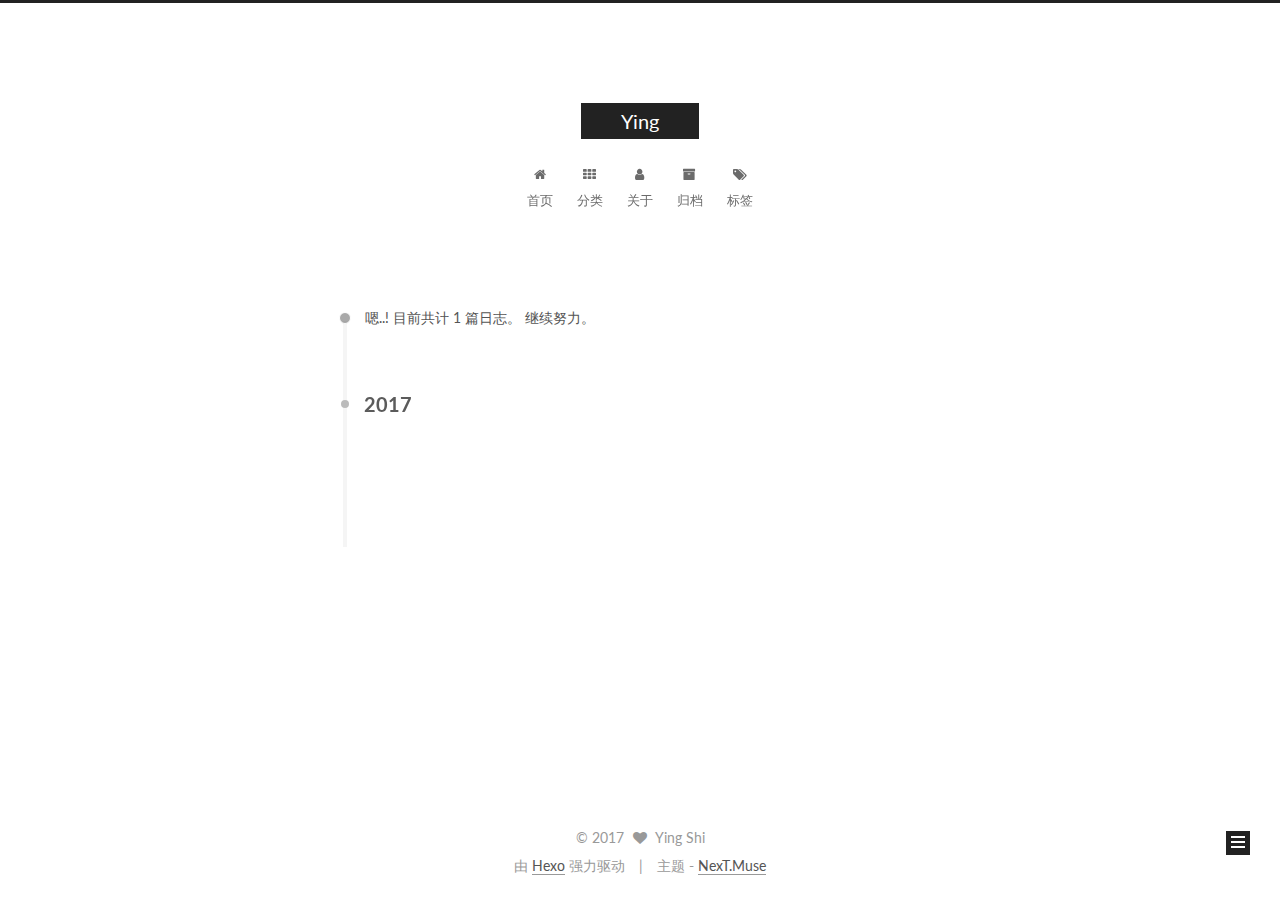
==== archives/index.html @ 036013ce "Site updated: 2017-05-13 16:00:03" ====
<!doctype html>



  


<html class="theme-next muse use-motion" lang="zh-Hans">
<head>
  <meta charset="UTF-8"/>
<meta http-equiv="X-UA-Compatible" content="IE=edge" />
<meta name="viewport" content="width=device-width, initial-scale=1, maximum-scale=1"/>






<meta http-equiv="Cache-Control" content="no-transform" />
<meta http-equiv="Cache-Control" content="no-siteapp" />















  
  
  <link href="/lib/fancybox/source/jquery.fancybox.css?v=2.1.5" rel="stylesheet" type="text/css" />




  
  
  
  

  
    
    
  

  

  

  

  

  
    
    
    <link href="//fonts.googleapis.com/css?family=Lato:300,300italic,400,400italic,700,700italic&subset=latin,latin-ext" rel="stylesheet" type="text/css">
  






<link href="/lib/font-awesome/css/font-awesome.min.css?v=4.6.2" rel="stylesheet" type="text/css" />

<link href="/css/main.css?v=5.1.1" rel="stylesheet" type="text/css" />


  <meta name="keywords" content="Hexo, NexT" />





  <link rel="alternate" href="/atom.xml" title="Ying" type="application/atom+xml" />




  <link rel="shortcut icon" type="image/x-icon" href="/favicon.ico?v=5.1.1" />






<meta property="og:type" content="website">
<meta property="og:title" content="Ying">
<meta property="og:url" content="http://yoursite.com/archives/index.html">
<meta property="og:site_name" content="Ying">
<meta name="twitter:card" content="summary">
<meta name="twitter:title" content="Ying">



<script type="text/javascript" id="hexo.configurations">
  var NexT = window.NexT || {};
  var CONFIG = {
    root: '/',
    scheme: 'Muse',
    sidebar: {"position":"left","display":"post","offset":12,"offset_float":0,"b2t":false,"scrollpercent":false},
    fancybox: true,
    motion: true,
    duoshuo: {
      userId: '0',
      author: '博主'
    },
    algolia: {
      applicationID: '',
      apiKey: '',
      indexName: '',
      hits: {"per_page":10},
      labels: {"input_placeholder":"Search for Posts","hits_empty":"We didn't find any results for the search: ${query}","hits_stats":"${hits} results found in ${time} ms"}
    }
  };
</script>



  <link rel="canonical" href="http://yoursite.com/archives/"/>





  <title>归档 | Ying</title>
</head>

<body itemscope itemtype="http://schema.org/WebPage" lang="zh-Hans">

  














  
  
    
  

  <div class="container sidebar-position-left  page-archive  ">
    <div class="headband"></div>

    <header id="header" class="header" itemscope itemtype="http://schema.org/WPHeader">
      <div class="header-inner"><div class="site-brand-wrapper">
  <div class="site-meta ">
    

    <div class="custom-logo-site-title">
      <a href="/"  class="brand" rel="start">
        <span class="logo-line-before"><i></i></span>
        <span class="site-title">Ying</span>
        <span class="logo-line-after"><i></i></span>
      </a>
    </div>
      
        <p class="site-subtitle"></p>
      
  </div>

  <div class="site-nav-toggle">
    <button>
      <span class="btn-bar"></span>
      <span class="btn-bar"></span>
      <span class="btn-bar"></span>
    </button>
  </div>
</div>

<nav class="site-nav">
  

  
    <ul id="menu" class="menu">
      
        
        <li class="menu-item menu-item-home">
          <a href="/" rel="section">
            
              <i class="menu-item-icon fa fa-fw fa-home"></i> <br />
            
            首页
          </a>
        </li>
      
        
        <li class="menu-item menu-item-categories">
          <a href="/categories" rel="section">
            
              <i class="menu-item-icon fa fa-fw fa-th"></i> <br />
            
            分类
          </a>
        </li>
      
        
        <li class="menu-item menu-item-about">
          <a href="/about" rel="section">
            
              <i class="menu-item-icon fa fa-fw fa-user"></i> <br />
            
            关于
          </a>
        </li>
      
        
        <li class="menu-item menu-item-archives">
          <a href="/archives" rel="section">
            
              <i class="menu-item-icon fa fa-fw fa-archive"></i> <br />
            
            归档
          </a>
        </li>
      
        
        <li class="menu-item menu-item-tags">
          <a href="/tags" rel="section">
            
              <i class="menu-item-icon fa fa-fw fa-tags"></i> <br />
            
            标签
          </a>
        </li>
      

      
    </ul>
  

  
</nav>



 </div>
    </header>

    <main id="main" class="main">
      <div class="main-inner">
        <div class="content-wrap">
          <div id="content" class="content">
            

  <section id="posts" class="posts-collapse">
    <span class="archive-move-on"></span>

    <span class="archive-page-counter">
      
      
      
        
      
      嗯..! 目前共计 1 篇日志。 继续努力。
    </span>

    

      
      
      

      
        
        <div class="collection-title">
          <h2 class="archive-year motion-element" id="archive-year-2017">2017</h2>
        </div>
      
      

      

  <article class="post post-type-normal" itemscope itemtype="http://schema.org/Article">
    <header class="post-header">

      <h2 class="post-title">
        
            <a class="post-title-link" href="/2017/05/13/hello-world/" itemprop="url">
              
                <span itemprop="name">Hello World</span>
              
            </a>
        
      </h2>

      <div class="post-meta">
        <time class="post-time" itemprop="dateCreated"
              datetime="2017-05-13T15:46:01+08:00"
              content="2017-05-13" >
          05-13
        </time>
      </div>

    </header>
  </article>



    

  </section>

  



          </div>
          


          

        </div>
        
          
  
  <div class="sidebar-toggle">
    <div class="sidebar-toggle-line-wrap">
      <span class="sidebar-toggle-line sidebar-toggle-line-first"></span>
      <span class="sidebar-toggle-line sidebar-toggle-line-middle"></span>
      <span class="sidebar-toggle-line sidebar-toggle-line-last"></span>
    </div>
  </div>

  <aside id="sidebar" class="sidebar">
    <div class="sidebar-inner">

      

      

      <section class="site-overview sidebar-panel sidebar-panel-active">
        <div class="site-author motion-element" itemprop="author" itemscope itemtype="http://schema.org/Person">
          <img class="site-author-image" itemprop="image"
               src="/images/avatar.gif"
               alt="Ying Shi" />
          <p class="site-author-name" itemprop="name">Ying Shi</p>
           
              <p class="site-description motion-element" itemprop="description"></p>
          
        </div>
        <nav class="site-state motion-element">

          
            <div class="site-state-item site-state-posts">
              <a href="/archives">
                <span class="site-state-item-count">1</span>
                <span class="site-state-item-name">日志</span>
              </a>
            </div>
          

          

          

        </nav>

        
          <div class="feed-link motion-element">
            <a href="/atom.xml" rel="alternate">
              <i class="fa fa-rss"></i>
              RSS
            </a>
          </div>
        

        <div class="links-of-author motion-element">
          
        </div>

        
        

        
        

        


      </section>

      

      

    </div>
  </aside>


        
      </div>
    </main>

    <footer id="footer" class="footer">
      <div class="footer-inner">
        <div class="copyright" >
  
  &copy; 
  <span itemprop="copyrightYear">2017</span>
  <span class="with-love">
    <i class="fa fa-heart"></i>
  </span>
  <span class="author" itemprop="copyrightHolder">Ying Shi</span>
</div>


<div class="powered-by">
  由 <a class="theme-link" href="https://hexo.io">Hexo</a> 强力驱动
</div>

<div class="theme-info">
  主题 -
  <a class="theme-link" href="https://github.com/iissnan/hexo-theme-next">
    NexT.Muse
  </a>
</div>


        

        
      </div>
    </footer>

    
      <div class="back-to-top">
        <i class="fa fa-arrow-up"></i>
        
      </div>
    

  </div>

  

<script type="text/javascript">
  if (Object.prototype.toString.call(window.Promise) !== '[object Function]') {
    window.Promise = null;
  }
</script>









  












  
  <script type="text/javascript" src="/lib/jquery/index.js?v=2.1.3"></script>

  
  <script type="text/javascript" src="/lib/fastclick/lib/fastclick.min.js?v=1.0.6"></script>

  
  <script type="text/javascript" src="/lib/jquery_lazyload/jquery.lazyload.js?v=1.9.7"></script>

  
  <script type="text/javascript" src="/lib/velocity/velocity.min.js?v=1.2.1"></script>

  
  <script type="text/javascript" src="/lib/velocity/velocity.ui.min.js?v=1.2.1"></script>

  
  <script type="text/javascript" src="/lib/fancybox/source/jquery.fancybox.pack.js?v=2.1.5"></script>


  


  <script type="text/javascript" src="/js/src/utils.js?v=5.1.1"></script>

  <script type="text/javascript" src="/js/src/motion.js?v=5.1.1"></script>



  
  

  
  
    <script type="text/javascript" id="motion.page.archive">
      $('.archive-year').velocity('transition.slideLeftIn');
    </script>
  


  


  <script type="text/javascript" src="/js/src/bootstrap.js?v=5.1.1"></script>



  


  




	





  





  





  






  





  

  

  

  

  

</body>
</html>
---- css/main.css ----
/* normalize.css v3.0.2 | MIT License | git.io/normalize */
html {
  font-family: sans-serif; /* 1 */
  -ms-text-size-adjust: 100%; /* 2 */
  -webkit-text-size-adjust: 100%; /* 2 */
}
body {
  margin: 0;
}
article,
aside,
details,
figcaption,
figure,
footer,
header,
hgroup,
main,
menu,
nav,
section,
summary {
  display: block;
}
audio,
canvas,
progress,
video {
  display: inline-block; /* 1 */
  vertical-align: baseline; /* 2 */
}
audio:not([controls]) {
  display: none;
  height: 0;
}
[hidden],
template {
  display: none;
}
a {
  background-color: transparent;
}
a:active,
a:hover {
  outline: 0;
}
abbr[title] {
  border-bottom: 1px dotted;
}
b,
strong {
  font-weight: bold;
}
dfn {
  font-style: italic;
}
h1 {
  font-size: 2em;
  margin: 0.67em 0;
}
mark {
  background: #ff0;
  color: #000;
}
small {
  font-size: 80%;
}
sub,
sup {
  font-size: 75%;
  line-height: 0;
  position: relative;
  vertical-align: baseline;
}
sup {
  top: -0.5em;
}
sub {
  bottom: -0.25em;
}
img {
  border: 0;
}
svg:not(:root) {
  overflow: hidden;
}
figure {
  margin: 1em 40px;
}
hr {
  -moz-box-sizing: content-box;
  box-sizing: content-box;
  height: 0;
}
pre {
  overflow: auto;
}
code,
kbd,
pre,
samp {
  font-family: monospace, monospace;
  font-size: 1em;
}
button,
input,
optgroup,
select,
textarea {
  color: inherit; /* 1 */
  font: inherit; /* 2 */
  margin: 0; /* 3 */
}
button {
  overflow: visible;
}
button,
select {
  text-transform: none;
}
button,
html input[type="button"],
input[type="reset"],
input[type="submit"] {
  -webkit-appearance: button; /* 2 */
  cursor: pointer; /* 3 */
}
button[disabled],
html input[disabled] {
  cursor: default;
}
button::-moz-focus-inner,
input::-moz-focus-inner {
  border: 0;
  padding: 0;
}
input {
  line-height: normal;
}
input[type="checkbox"],
input[type="radio"] {
  box-sizing: border-box; /* 1 */
  padding: 0; /* 2 */
}
input[type="number"]::-webkit-inner-spin-button,
input[type="number"]::-webkit-outer-spin-button {
  height: auto;
}
input[type="search"] {
  -webkit-appearance: textfield; /* 1 */
  -moz-box-sizing: content-box;
  -webkit-box-sizing: content-box; /* 2 */
  box-sizing: content-box;
}
input[type="search"]::-webkit-search-cancel-button,
input[type="search"]::-webkit-search-decoration {
  -webkit-appearance: none;
}
fieldset {
  border: 1px solid #c0c0c0;
  margin: 0 2px;
  padding: 0.35em 0.625em 0.75em;
}
legend {
  border: 0; /* 1 */
  padding: 0; /* 2 */
}
textarea {
  overflow: auto;
}
optgroup {
  font-weight: bold;
}
table {
  border-collapse: collapse;
  border-spacing: 0;
}
td,
th {
  padding: 0;
}
::selection {
  background: #262a30;
  color: #fff;
}
body {
  position: relative;
  font-family: 'Lato', "PingFang SC", "Microsoft YaHei", sans-serif;
  font-size: 14px;
  line-height: 2;
  color: #555;
  background: #fff;
}
@media (max-width: 767px) {
  body {
    padding-right: 0 !important;
  }
}
@media (min-width: 768px) and (max-width: 991px) {
  body {
    padding-right: 0 !important;
  }
}
@media (min-width: 1600px) {
  body {
    font-size: 16px;
  }
}
h1,
h2,
h3,
h4,
h5,
h6 {
  margin: 0;
  padding: 0;
  font-weight: bold;
  line-height: 1.5;
  font-family: 'Lato', "PingFang SC", "Microsoft YaHei", sans-serif;
}
h2,
h3,
h4,
h5,
h6 {
  margin: 20px 0 15px;
}
h1 {
  font-size: 22px;
}
@media (max-width: 767px) {
  h1 {
    font-size: 18px;
  }
}
h2 {
  font-size: 20px;
}
@media (max-width: 767px) {
  h2 {
    font-size: 16px;
  }
}
h3 {
  font-size: 18px;
}
@media (max-width: 767px) {
  h3 {
    font-size: 14px;
  }
}
h4 {
  font-size: 16px;
}
@media (max-width: 767px) {
  h4 {
    font-size: 12px;
  }
}
h5 {
  font-size: 14px;
}
@media (max-width: 767px) {
  h5 {
    font-size: 10px;
  }
}
h6 {
  font-size: 12px;
}
@media (max-width: 767px) {
  h6 {
    font-size: 8px;
  }
}
p {
  margin: 0 0 25px 0;
}
a {
  color: #555;
  text-decoration: none;
  border-bottom: 1px solid #999;
  word-wrap: break-word;
}
a:hover {
  color: #222;
  border-bottom-color: #222;
}
blockquote {
  margin: 0;
  padding: 0;
}
img {
  display: block;
  margin: auto;
  max-width: 100%;
  height: auto;
}
hr {
  margin: 40px 0;
  height: 3px;
  border: none;
  background-color: #ddd;
  background-image: repeating-linear-gradient(-45deg, #fff, #fff 4px, transparent 4px, transparent 8px);
}
blockquote {
  padding: 0 15px;
  color: #666;
  border-left: 4px solid #ddd;
}
blockquote cite::before {
  content: "-";
  padding: 0 5px;
}
dt {
  font-weight: 700;
}
dd {
  margin: 0;
  padding: 0;
}
.text-left {
  text-align: left;
}
.text-center {
  text-align: center;
}
.text-right {
  text-align: right;
}
.text-justify {
  text-align: justify;
}
.text-nowrap {
  white-space: nowrap;
}
.text-lowercase {
  text-transform: lowercase;
}
.text-uppercase {
  text-transform: uppercase;
}
.text-capitalize {
  text-transform: capitalize;
}
.center-block {
  display: block;
  margin-left: auto;
  margin-right: auto;
}
.clearfix:before,
.clearfix:after {
  content: " ";
  display: table;
}
.clearfix:after {
  clear: both;
}
.pullquote {
  width: 45%;
}
.pullquote.left {
  float: left;
  margin-left: 5px;
  margin-right: 10px;
}
.pullquote.right {
  float: right;
  margin-left: 10px;
  margin-right: 5px;
}
.affix.affix.affix {
  position: fixed;
}
.translation {
  margin-top: -20px;
  font-size: 14px;
  color: #999;
}
.scrollbar-measure {
  width: 100px;
  height: 100px;
  overflow: scroll;
  position: absolute;
  top: -9999px;
}
.use-motion .motion-element {
  opacity: 0;
}
table {
  margin: 20px 0;
  width: 100%;
  border-collapse: collapse;
  border-spacing: 0;
  border: 1px solid #ddd;
  font-size: 14px;
  table-layout: fixed;
  word-wrap: break-all;
}
table>tbody>tr:nth-of-type(odd) {
  background-color: #f9f9f9;
}
table>tbody>tr:hover {
  background-color: #f5f5f5;
}
caption,
th,
td {
  padding: 8px;
  text-align: left;
  vertical-align: middle;
  font-weight: normal;
}
th,
td {
  border-bottom: 3px solid #ddd;
  border-right: 1px solid #eee;
}
th {
  padding-bottom: 10px;
  font-weight: 700;
}
td {
  border-bottom-width: 1px;
}
html,
body {
  height: 100%;
}
.container {
  position: relative;
  min-height: 100%;
}
.header-inner {
  margin: 0 auto;
  padding: 100px 0 70px;
  width: 700px;
}
@media (min-width: 1600px) {
  .container .header-inner {
    width: 900px;
  }
}
.main {
  padding-bottom: 150px;
}
.main-inner {
  margin: 0 auto;
  width: 700px;
}
@media (min-width: 1600px) {
  .container .main-inner {
    width: 900px;
  }
}
.footer {
  position: absolute;
  left: 0;
  bottom: 0;
  width: 100%;
  min-height: 50px;
}
.footer-inner {
  box-sizing: border-box;
  margin: 20px auto;
  width: 700px;
}
@media (min-width: 1600px) {
  .container .footer-inner {
    width: 900px;
  }
}
pre,
.highlight {
  overflow: auto;
  margin: 20px 0;
  padding: 0;
  font-size: 13px;
  color: #4d4d4c;
  background: #f7f7f7;
  line-height: 1.6;
}
pre,
code {
  font-family: consolas, Menlo, "PingFang SC", "Microsoft YaHei", monospace;
}
code {
  padding: 2px 4px;
  word-wrap: break-word;
  color: #555;
  background: #eee;
  border-radius: 3px;
  font-size: 13px;
}
pre code {
  padding: 0;
  color: #4d4d4c;
  background: none;
  text-shadow: none;
}
.highlight {
  border-radius: 1px;
}
.highlight pre {
  border: none;
  margin: 0;
  padding: 10px 0;
}
.highlight table {
  margin: 0;
  width: auto;
  border: none;
}
.highlight td {
  border: none;
  padding: 0;
}
.highlight figcaption {
  font-size: 1em;
  color: #4d4d4c;
  line-height: 1em;
  margin-bottom: 1em;
}
.highlight figcaption:before,
.highlight figcaption:after {
  content: " ";
  display: table;
}
.highlight figcaption:after {
  clear: both;
}
.highlight figcaption a {
  float: right;
  color: #4d4d4c;
}
.highlight figcaption a:hover {
  border-bottom-color: #4d4d4c;
}
.highlight .gutter pre {
  padding-left: 10px;
  padding-right: 10px;
  color: #869194;
  text-align: right;
  background-color: #eff2f3;
}
.highlight .code pre {
  width: 100%;
  padding-left: 10px;
  padding-right: 10px;
  background-color: #f7f7f7;
}
.highlight .line {
  height: 20px;
}
.gutter {
  -webkit-user-select: none;
  -moz-user-select: none;
  -ms-user-select: none;
  user-select: none;
}
.gist table {
  width: auto;
}
.gist table td {
  border: none;
}
pre .deletion {
  background: #fdd;
}
pre .addition {
  background: #dfd;
}
pre .meta {
  color: #8959a8;
}
pre .comment {
  color: #8e908c;
}
pre .variable,
pre .attribute,
pre .tag,
pre .regexp,
pre .ruby .constant,
pre .xml .tag .title,
pre .xml .pi,
pre .xml .doctype,
pre .html .doctype,
pre .css .id,
pre .css .class,
pre .css .pseudo {
  color: #c82829;
}
pre .number,
pre .preprocessor,
pre .built_in,
pre .literal,
pre .params,
pre .constant,
pre .command {
  color: #f5871f;
}
pre .ruby .class .title,
pre .css .rules .attribute,
pre .string,
pre .value,
pre .inheritance,
pre .header,
pre .ruby .symbol,
pre .xml .cdata,
pre .special,
pre .number,
pre .formula {
  color: #718c00;
}
pre .title,
pre .css .hexcolor {
  color: #3e999f;
}
pre .function,
pre .python .decorator,
pre .python .title,
pre .ruby .function .title,
pre .ruby .title .keyword,
pre .perl .sub,
pre .javascript .title,
pre .coffeescript .title {
  color: #4271ae;
}
pre .keyword,
pre .javascript .function {
  color: #8959a8;
}
.full-image.full-image.full-image {
  border: none;
  max-width: 100%;
  width: auto;
  margin: 20px auto;
}
@media (min-width: 992px) {
  .full-image.full-image.full-image {
    max-width: none;
    width: 110%;
    margin: 25px -5%;
  }
}
.blockquote-center,
.page-home .post-type-quote blockquote,
.page-post-detail .post-type-quote blockquote {
  position: relative;
  margin: 40px 0;
  padding: 0;
  border-left: none;
  text-align: center;
}
.blockquote-center::before,
.page-home .post-type-quote blockquote::before,
.page-post-detail .post-type-quote blockquote::before,
.blockquote-center::after,
.page-home .post-type-quote blockquote::after,
.page-post-detail .post-type-quote blockquote::after {
  position: absolute;
  content: ' ';
  display: block;
  width: 100%;
  height: 24px;
  opacity: 0.2;
  background-repeat: no-repeat;
  background-position: 0 -6px;
  background-size: 22px 22px;
}
.blockquote-center::before,
.page-home .post-type-quote blockquote::before,
.page-post-detail .post-type-quote blockquote::before {
  top: -20px;
  background-image: url("../images/quote-l.svg");
  border-top: 1px solid #ccc;
}
.blockquote-center::after,
.page-home .post-type-quote blockquote::after,
.page-post-detail .post-type-quote blockquote::after {
  bottom: -20px;
  background-image: url("../images/quote-r.svg");
  border-bottom: 1px solid #ccc;
  background-position: 100% 8px;
}
.blockquote-center p,
.page-home .post-type-quote blockquote p,
.page-post-detail .post-type-quote blockquote p,
.blockquote-center div,
.page-home .post-type-quote blockquote div,
.page-post-detail .post-type-quote blockquote div {
  text-align: center;
}
.post .post-body .group-picture img {
  box-sizing: border-box;
  padding: 0 3px;
  border: none;
}
.post .group-picture-row {
  overflow: hidden;
  margin-top: 6px;
}
.post .group-picture-row:first-child {
  margin-top: 0;
}
.post .group-picture-column {
  float: left;
}
.page-post-detail .post-body .group-picture-column {
  float: none;
  margin-top: 10px;
  width: auto !important;
}
.page-post-detail .post-body .group-picture-column img {
  margin: 0 auto;
}
.page-archive .group-picture-container {
  overflow: hidden;
}
.page-archive .group-picture-row {
  float: left;
}
.page-archive .group-picture-row:first-child {
  margin-top: 6px;
}
.page-archive .group-picture-column {
  max-width: 150px;
  max-height: 150px;
}
.note {
  padding: 20px;
  margin: 20px 0;
  border: 1px solid #eee;
  border-left-width: 5px;
  border-radius: 3px;
}
.note h2,
.note h3,
.note h4,
.note h5,
.note h6 {
  margin-top: 0;
  margin-bottom: 5px;
}
.note p:last-child {
  margin-bottom: 0;
}
.note code {
  border-radius: 3px;
}
.note+.note {
  margin-top: -5px;
}
.default {
  border-left-color: #777;
}
.default h2,
.default h3,
.default h4,
.default h5,
.default h6 {
  color: #777;
}
.primary {
  border-left-color: #428bca;
}
.primary h2,
.primary h3,
.primary h4,
.primary h5,
.primary h6 {
  color: #428bca;
}
.success {
  border-left-color: #5cb85c;
}
.success h2,
.success h3,
.success h4,
.success h5,
.success h6 {
  color: #5cb85c;
}
.danger {
  border-left-color: #d9534f;
}
.danger h2,
.danger h3,
.danger h4,
.danger h5,
.danger h6 {
  color: #d9534f;
}
.warning {
  border-left-color: #f0ad4e;
}
.warning h2,
.warning h3,
.warning h4,
.warning h5,
.warning h6 {
  color: #f0ad4e;
}
.info {
  border-left-color: #5bc0de;
}
.info h2,
.info h3,
.info h4,
.info h5,
.info h6 {
  color: #5bc0de;
}
.btn {
  display: inline-block;
  padding: 0 20px;
  font-size: 14px;
  color: #fff;
  background: #222;
  border: 2px solid #222;
  text-decoration: none;
  border-radius: 0;
  transition-property: background-color;
  transition-duration: 0.2s;
  transition-timing-function: ease-in-out;
  transition-delay: 0s;
}
.btn:hover,
.post-button .btn:hover {
  border-color: #222;
  color: #222;
  background: #fff;
}
.btn-bar {
  display: block;
  width: 22px;
  height: 2px;
  background: #555;
  border-radius: 1px;
}
.btn-bar+.btn-bar {
  margin-top: 4px;
}
.pagination {
  margin: 120px 0 40px;
  text-align: center;
  border-top: 1px solid #eee;
}
.page-number-basic,
.pagination .prev,
.pagination .next,
.pagination .page-number,
.pagination .space {
  display: inline-block;
  position: relative;
  top: -1px;
  margin: 0 10px;
  padding: 0 10px;
  line-height: 30px;
}
@media (max-width: 767px) {
  .page-number-basic,
  .pagination .prev,
  .pagination .next,
  .pagination .page-number,
  .pagination .space {
    margin: 0 5px;
  }
}
.pagination .prev,
.pagination .next,
.pagination .page-number {
  border-bottom: 0;
  border-top: 1px solid #eee;
  transition-property: border-color;
  transition-duration: 0.2s;
  transition-timing-function: ease-in-out;
  transition-delay: 0s;
}
.pagination .prev:hover,
.pagination .next:hover,
.pagination .page-number:hover {
  border-top-color: #222;
}
.pagination .space {
  padding: 0;
  margin: 0;
}
.pagination .prev {
  margin-left: 0;
}
.pagination .next {
  margin-right: 0;
}
.pagination .page-number.current {
  color: #fff;
  background: #ccc;
  border-top-color: #ccc;
}
@media (max-width: 767px) {
  .pagination {
    border-top: none;
  }
  .pagination .prev,
  .pagination .next,
  .pagination .page-number {
    margin-bottom: 10px;
    border-top: 0;
    border-bottom: 1px solid #eee;
  }
  .pagination .prev:hover,
  .pagination .next:hover,
  .pagination .page-number:hover {
    border-bottom-color: #222;
  }
}
.comments {
  margin: 60px 20px 0;
}
.tag-cloud {
  text-align: center;
}
.tag-cloud a {
  display: inline-block;
  margin: 10px;
}
.back-to-top {
  box-sizing: border-box;
  position: fixed;
  bottom: -100px;
  right: 30px;
  z-index: 1050;
  padding: 0 6px;
  width: 24px;
  background: #222;
  font-size: 12px;
  opacity: 1;
  color: #fff;
  cursor: pointer;
  text-align: center;
  -webkit-transform: translateZ(0);
  transition-property: bottom;
  transition-duration: 0.2s;
  transition-timing-function: ease-in-out;
  transition-delay: 0s;
}
@media (max-width: 767px) {
  .back-to-top {
    display: none;
  }
}
@media (min-width: 768px) and (max-width: 991px) {
  .back-to-top {
    display: none;
  }
}
.back-to-top.back-to-top-on {
  bottom: 19px;
}
.header {
  background: transparent;
}
.header-inner {
  position: relative;
}
.headband {
  height: 3px;
  background: #222;
}
.site-meta {
  margin: 0;
  text-align: center;
}
@media (max-width: 767px) {
  .site-meta {
    text-align: center;
  }
}
.brand {
  position: relative;
  display: inline-block;
  padding: 0 40px;
  color: #fff;
  background: #222;
  border-bottom: none;
}
.brand:hover {
  color: #fff;
}
.logo {
  display: inline-block;
  margin-right: 5px;
  line-height: 36px;
  vertical-align: top;
}
.site-title {
  display: inline-block;
  vertical-align: top;
  line-height: 36px;
  font-size: 20px;
  font-weight: normal;
  font-family: 'Lato', "PingFang SC", "Microsoft YaHei", sans-serif;
}
.site-subtitle {
  margin-top: 10px;
  font-size: 13px;
  color: #999;
}
.use-motion .brand {
  opacity: 0;
}
.use-motion .logo,
.use-motion .site-title,
.use-motion .site-subtitle {
  opacity: 0;
  position: relative;
  top: -10px;
}
.site-nav-toggle {
  display: none;
  position: absolute;
  top: 10px;
  left: 10px;
}
@media (max-width: 767px) {
  .site-nav-toggle {
    display: block;
  }
}
.site-nav-toggle button {
  margin-top: 2px;
  padding: 9px 10px;
  background: transparent;
  border: none;
}
@media (max-width: 767px) {
  .site-nav {
    display: none;
    margin: 0 -10px;
    padding: 0 10px;
    clear: both;
    border-top: 1px solid #ddd;
  }
}
@media (min-width: 768px) and (max-width: 991px) {
  .site-nav {
    display: block !important;
  }
}
@media (min-width: 992px) {
  .site-nav {
    display: block !important;
  }
}
.menu {
  margin-top: 20px;
  padding-left: 0;
  text-align: center;
}
.menu .menu-item {
  display: inline-block;
  margin: 0 10px;
  list-style: none;
}
@media screen and (max-width: 767px) {
  .menu .menu-item {
    margin-top: 10px;
  }
}
.menu .menu-item a {
  display: block;
  font-size: 13px;
  line-height: inherit;
  border-bottom: 1px solid transparent;
  transition-property: border-color;
  transition-duration: 0.2s;
  transition-timing-function: ease-in-out;
  transition-delay: 0s;
}
.menu .menu-item a:hover {
  border-bottom-color: #222;
}
.menu .menu-item .fa {
  margin-right: 5px;
}
.use-motion .menu-item {
  opacity: 0;
}
.post-body {
  font-family: 'Lato', "PingFang SC", "Microsoft YaHei", sans-serif;
}
@media (max-width: 767px) {
  .post-body {
    word-break: break-word;
  }
}
.post-body .fancybox img {
  display: block !important;
  margin: 0 auto;
  cursor: pointer;
  cursor: zoom-in;
  cursor: -webkit-zoom-in;
}
.post-body .image-caption,
.post-body .figure .caption {
  margin: 10px auto 15px;
  text-align: center;
  font-size: 14px;
  color: #999;
  font-weight: bold;
  line-height: 1;
}
.post-sticky-flag {
  display: inline-block;
  font-size: 16px;
  -ms-transform: rotate(30deg);
  -webkit-transform: rotate(30deg);
  -moz-transform: rotate(30deg);
  -ms-transform: rotate(30deg);
  -o-transform: rotate(30deg);
  transform: rotate(30deg);
}
.posts-expand {
  padding-top: 40px;
}
@media (max-width: 767px) {
  .posts-expand {
    margin: 0 20px;
  }
  .post-body pre {
    padding: 10px;
  }
  .post-body pre .gutter pre {
    padding-right: 10px;
  }
  .post-body .highlight {
    margin-left: 0px;
    margin-right: 0px;
    padding: 0;
  }
  .post-body .highlight .gutter pre {
    padding-right: 10px;
  }
}
@media (min-width: 992px) {
  .posts-expand .post-body {
    text-align: justify;
  }
}
.posts-expand .post-body h2,
.posts-expand .post-body h3,
.posts-expand .post-body h4,
.posts-expand .post-body h5,
.posts-expand .post-body h6 {
  padding-top: 10px;
}
.posts-expand .post-body h2 .header-anchor,
.posts-expand .post-body h3 .header-anchor,
.posts-expand .post-body h4 .header-anchor,
.posts-expand .post-body h5 .header-anchor,
.posts-expand .post-body h6 .header-anchor {
  float: right;
  margin-left: 10px;
  color: #ccc;
  border-bottom-style: none;
  visibility: hidden;
}
.posts-expand .post-body h2 .header-anchor:hover,
.posts-expand .post-body h3 .header-anchor:hover,
.posts-expand .post-body h4 .header-anchor:hover,
.posts-expand .post-body h5 .header-anchor:hover,
.posts-expand .post-body h6 .header-anchor:hover {
  color: inherit;
}
.posts-expand .post-body h2:hover .header-anchor,
.posts-expand .post-body h3:hover .header-anchor,
.posts-expand .post-body h4:hover .header-anchor,
.posts-expand .post-body h5:hover .header-anchor,
.posts-expand .post-body h6:hover .header-anchor {
  visibility: visible;
}
.posts-expand .post-body ul li {
  list-style: circle;
}
.posts-expand .post-body img {
  box-sizing: border-box;
  margin: auto;
  padding: 3px;
  border: 1px solid #ddd;
}
.posts-expand .fancybox img {
  margin: 0 auto;
}
@media (max-width: 767px) {
  .posts-collapse {
    margin: 0 20px;
  }
  .posts-collapse .post-title,
  .posts-collapse .post-meta {
    display: block;
    width: auto;
    text-align: left;
  }
}
.posts-collapse {
  position: relative;
  z-index: 1010;
  margin-left: 55px;
}
.posts-collapse::after {
  content: " ";
  position: absolute;
  top: 20px;
  left: 0;
  margin-left: -2px;
  width: 4px;
  height: 100%;
  background: #f5f5f5;
  z-index: -1;
}
@media (max-width: 767px) {
  .posts-collapse {
    margin: 0 20px;
  }
}
.posts-collapse .collection-title {
  position: relative;
  margin: 60px 0;
}
.posts-collapse .collection-title h2 {
  margin-left: 20px;
}
.posts-collapse .collection-title small {
  color: #bbb;
  margin-left: 5px;
}
.posts-collapse .collection-title::before {
  content: " ";
  position: absolute;
  left: 0;
  top: 50%;
  margin-left: -4px;
  margin-top: -4px;
  width: 8px;
  height: 8px;
  background: #bbb;
  border-radius: 50%;
}
.posts-collapse .post {
  margin: 30px 0;
}
.posts-collapse .post-header {
  position: relative;
  transition-duration: 0.2s;
  transition-timing-function: ease-in-out;
  transition-delay: 0s;
  transition-property: border;
  border-bottom: 1px dashed #ccc;
}
.posts-collapse .post-header::before {
  content: " ";
  position: absolute;
  left: 0;
  top: 12px;
  width: 6px;
  height: 6px;
  margin-left: -4px;
  background: #bbb;
  border-radius: 50%;
  border: 1px solid #fff;
  transition-duration: 0.2s;
  transition-timing-function: ease-in-out;
  transition-delay: 0s;
  transition-property: background;
}
.posts-collapse .post-header:hover {
  border-bottom-color: #666;
}
.posts-collapse .post-header:hover::before {
  background: #222;
}
.posts-collapse .post-meta {
  position: absolute;
  font-size: 12px;
  left: 20px;
  top: 5px;
}
.posts-collapse .post-comments-count {
  display: none;
}
.posts-collapse .post-title {
  margin-left: 60px;
  font-size: 16px;
  font-weight: normal;
  line-height: inherit;
}
.posts-collapse .post-title::after {
  margin-left: 3px;
  opacity: 0.6;
}
.posts-collapse .post-title a {
  color: #666;
  border-bottom: none;
}
.page-home .post-type-quote .post-header,
.page-post-detail .post-type-quote .post-header,
.page-home .post-type-quote .post-tags,
.page-post-detail .post-type-quote .post-tags {
  display: none;
}
.posts-expand .post-title {
  font-size: 26px;
  text-align: center;
  word-break: break-word;
  font-weight: 400;
}
@media (max-width: 767px) {
  .posts-expand .post-title {
    font-size: 22px;
  }
}
.posts-expand .post-title-link {
  display: inline-block;
  position: relative;
  color: #555;
  border-bottom: none;
  line-height: 1.2;
  vertical-align: top;
}
.posts-expand .post-title-link::before {
  content: "";
  position: absolute;
  width: 100%;
  height: 2px;
  bottom: 0;
  left: 0;
  background-color: #000;
  visibility: hidden;
  -webkit-transform: scaleX(0);
  -moz-transform: scaleX(0);
  -ms-transform: scaleX(0);
  -o-transform: scaleX(0);
  transform: scaleX(0);
  transition-duration: 0.2s;
  transition-timing-function: ease-in-out;
  transition-delay: 0s;
}
.posts-expand .post-title-link:hover::before {
  visibility: visible;
  -webkit-transform: scaleX(1);
  -moz-transform: scaleX(1);
  -ms-transform: scaleX(1);
  -o-transform: scaleX(1);
  transform: scaleX(1);
}
.posts-expand .post-title-link .fa {
  font-size: 16px;
}
.posts-expand .post-meta {
  margin: 3px 0 60px 0;
  color: #999;
  font-family: 'Lato', "PingFang SC", "Microsoft YaHei", sans-serif;
  font-size: 12px;
  text-align: center;
}
.posts-expand .post-meta .post-category-list {
  display: inline-block;
  margin: 0;
  padding: 3px;
}
.posts-expand .post-meta .post-category-list-link {
  color: #999;
}
.posts-expand .post-meta .post-description {
  font-size: 14px;
  margin-top: 2px;
}
.post-wordcount {
  display: inline-block;
}
.post-meta-divider {
  margin: 0 0.5em;
}
.post-meta-item-icon {
  margin-right: 3px;
}
@media (min-width: 768px) and (max-width: 991px) {
  .post-meta-item-icon {
    display: inline-block;
  }
}
@media (max-width: 767px) {
  .post-meta-item-icon {
    display: inline-block;
  }
}
@media (min-width: 768px) and (max-width: 991px) {
  .post-meta-item-text {
    display: none;
  }
}
@media (max-width: 767px) {
  .post-meta-item-text {
    display: none;
  }
}
@media (max-width: 767px) {
  .posts-expand .post-comments-count {
    display: none;
  }
}
.social-like {
  font-size: 14px;
  height: 20px;
  text-align: center;
  border-top: 1px solid #eee;
  padding-top: 9px;
  margin-top: 45px;
  display: flex;
  justify-content: center;
}
.vk_like {
  width: 85px;
  height: 21px;
  padding-top: 7px;
  align-self: center;
}
.fb_like {
  height: 30px;
  align-self: center;
}
.post-button {
  margin-top: 50px;
}
.post-button .btn {
  color: #fff;
  font-size: 14px;
  background: #222;
  border-radius: 0;
  line-height: 2;
  margin: 0 4px 8px 4px;
}
.post-button .fa-fw {
  width: 1.285714285714286em;
  text-align: left;
}
.posts-expand .post-tags {
  margin-top: 40px;
  text-align: center;
}
.posts-expand .post-tags a {
  display: inline-block;
  margin-right: 10px;
  font-size: 13px;
}
.post-nav {
  display: table;
  margin-top: 15px;
  width: 100%;
  border-top: 1px solid #eee;
}
.post-nav-divider {
  display: table-cell;
  width: 10%;
}
.post-nav-item {
  display: table-cell;
  padding: 10px 0 0 0;
  width: 45%;
  vertical-align: top;
}
.post-nav-item a {
  position: relative;
  display: block;
  line-height: 25px;
  font-size: 14px;
  color: #555;
  border-bottom: none;
}
.post-nav-item a:hover {
  color: #222;
  border-bottom: none;
}
.post-nav-item a:active {
  top: 2px;
}
.post-nav-item .fa {
  position: absolute;
  top: 8px;
  left: 0;
  font-size: 12px;
}
.post-nav-next a {
  padding-left: 15px;
}
.post-nav-prev {
  text-align: right;
}
.post-nav-prev a {
  padding-right: 15px;
}
.post-nav-prev .fa {
  right: 0;
  left: auto;
}
.posts-expand .post-eof {
  display: block;
  margin: 80px auto 60px;
  width: 8%;
  height: 1px;
  background: #ccc;
  text-align: center;
}
.post:last-child .post-eof.post-eof.post-eof {
  display: none;
}
.post-gallery {
  display: table;
  table-layout: fixed;
  width: 100%;
  border-collapse: separate;
}
.post-gallery-row {
  display: table-row;
}
.post-gallery .post-gallery-img {
  display: table-cell;
  text-align: center;
  vertical-align: middle;
  border: none;
}
.post-gallery .post-gallery-img img {
  max-width: 100%;
  max-height: 100%;
  border: none;
}
.fancybox-close,
.fancybox-close:hover {
  border: none;
}
.sidebar {
  position: fixed;
  right: 0;
  top: 0;
  bottom: 0;
  width: 0;
  z-index: 1040;
  box-shadow: inset 0 2px 6px #000;
  background: #222;
  -webkit-transform: translateZ(0);
}
.sidebar a {
  color: #999;
  border-bottom-color: #555;
}
.sidebar a:hover {
  color: #eee;
}
@media (min-width: 768px) and (max-width: 991px) {
  .sidebar {
    display: none !important;
  }
}
@media (max-width: 767px) {
  .sidebar {
    display: none !important;
  }
}
.sidebar-inner {
  position: relative;
  padding: 20px 10px;
  color: #999;
  text-align: center;
}
.sidebar-toggle {
  position: fixed;
  right: 30px;
  bottom: 45px;
  width: 14px;
  height: 14px;
  padding: 5px;
  background: #222;
  line-height: 0;
  z-index: 1050;
  cursor: pointer;
  -webkit-transform: translateZ(0);
}
@media (min-width: 768px) and (max-width: 991px) {
  .sidebar-toggle {
    display: none;
  }
}
@media (max-width: 767px) {
  .sidebar-toggle {
    display: none;
  }
}
.sidebar-toggle-line {
  position: relative;
  display: inline-block;
  vertical-align: top;
  height: 2px;
  width: 100%;
  background: #fff;
  margin-top: 3px;
}
.sidebar-toggle-line:first-child {
  margin-top: 0;
}
.site-author-image {
  display: block;
  margin: 0 auto;
  padding: 2px;
  max-width: 96px;
  height: auto;
  border: 2px solid #333;
}
.site-author-name {
  margin: 5px 0 0;
  text-align: center;
  color: #f5f5f5;
  font-weight: normal;
}
.site-description {
  margin-top: 5px;
  text-align: center;
  font-size: 14px;
  color: #999;
}
.site-state {
  overflow: hidden;
  line-height: 1.4;
  white-space: nowrap;
  text-align: center;
}
.site-state-item {
  display: inline-block;
  padding: 0 15px;
  border-left: 1px solid #333;
}
.site-state-item:first-child {
  border-left: none;
}
.site-state-item a {
  border-bottom: none;
}
.site-state-item-count {
  display: block;
  text-align: center;
  color: inherit;
  font-weight: 600;
  font-size: 18px;
}
.site-state-item-name {
  font-size: 13px;
  color: inherit;
}
.feed-link {
  margin-top: 20px;
}
.feed-link a {
  display: inline-block;
  padding: 0 15px;
  color: #fc6423;
  border: 1px solid #fc6423;
  border-radius: 4px;
}
.feed-link a i {
  color: #fc6423;
  font-size: 14px;
}
.feed-link a:hover {
  color: #fff;
  background: #fc6423;
}
.feed-link a:hover i {
  color: #fff;
}
.links-of-author {
  margin-top: 20px;
}
.links-of-author a {
  display: inline-block;
  vertical-align: middle;
  margin-right: 10px;
  margin-bottom: 10px;
  border-bottom-color: #555;
  font-size: 13px;
}
.links-of-author a:before {
  display: inline-block;
  vertical-align: middle;
  margin-right: 3px;
  content: " ";
  width: 4px;
  height: 4px;
  border-radius: 50%;
  background: #2d7395;
}
.links-of-blogroll {
  font-size: 13px;
}
.links-of-blogroll-title {
  margin-top: 20px;
  font-size: 14px;
  font-weight: 600;
}
.links-of-blogroll-list {
  margin: 0;
  padding: 0;
  list-style: none;
}
.links-of-blogroll-item {
  padding: 2px 10px;
}
.sidebar-nav {
  margin: 0 0 20px;
  padding-left: 0;
}
.sidebar-nav li {
  display: inline-block;
  cursor: pointer;
  border-bottom: 1px solid transparent;
  font-size: 14px;
  color: #555;
}
.sidebar-nav li:hover {
  color: #f5f5f5;
}
.page-post-detail .sidebar-nav-toc {
  padding: 0 5px;
}
.page-post-detail .sidebar-nav-overview {
  margin-left: 10px;
}
.sidebar-nav .sidebar-nav-active {
  color: #87daff;
  border-bottom-color: #87daff;
}
.sidebar-nav .sidebar-nav-active:hover {
  color: #87daff;
}
.sidebar-panel {
  display: none;
}
.sidebar-panel-active {
  display: block;
}
.post-toc-empty {
  font-size: 14px;
  color: #666;
}
.post-toc-wrap {
  overflow: hidden;
}
.post-toc {
  overflow: auto;
}
.post-toc ol {
  margin: 0;
  padding: 0 2px 5px 10px;
  text-align: left;
  list-style: none;
  font-size: 14px;
}
.post-toc ol > ol {
  padding-left: 0;
}
.post-toc ol a {
  transition-duration: 0.2s;
  transition-timing-function: ease-in-out;
  transition-delay: 0s;
  transition-property: all;
  color: #999;
  border-bottom-color: #555;
}
.post-toc ol a:hover {
  color: #ccc;
  border-bottom-color: #ccc;
}
.post-toc .nav-item {
  overflow: hidden;
  text-overflow: ellipsis;
  white-space: nowrap;
  line-height: 1.8;
}
.post-toc .nav .nav-child {
  display: none;
}
.post-toc .nav .active > .nav-child {
  display: block;
}
.post-toc .nav .active-current > .nav-child {
  display: block;
}
.post-toc .nav .active-current > .nav-child > .nav-item {
  display: block;
}
.post-toc .nav .active > a {
  color: #87daff;
  border-bottom-color: #87daff;
}
.post-toc .nav .active-current > a {
  color: #87daff;
}
.post-toc .nav .active-current > a:hover {
  color: #87daff;
}
.footer {
  font-size: 14px;
  color: #999;
}
.footer img {
  border: none;
}
.footer-inner {
  text-align: center;
}
.with-love {
  display: inline-block;
  margin: 0 5px;
}
.powered-by,
.theme-info {
  display: inline-block;
}
.powered-by {
  margin-right: 10px;
}
.powered-by::after {
  content: "|";
  padding-left: 10px;
}
.cc-license {
  margin-top: 10px;
  text-align: center;
}
.cc-license .cc-opacity {
  opacity: 0.7;
  border-bottom: none;
}
.cc-license .cc-opacity:hover {
  opacity: 0.9;
}
.cc-license img {
  display: inline-block;
}
.theme-next #ds-thread #ds-reset {
  color: #555;
}
.theme-next #ds-thread #ds-reset .ds-replybox {
  margin-bottom: 30px;
}
.theme-next #ds-thread #ds-reset .ds-replybox .ds-avatar,
.theme-next #ds-reset .ds-avatar img {
  box-shadow: none;
}
.theme-next #ds-thread #ds-reset .ds-textarea-wrapper {
  border-color: #c7d4e1;
  background: none;
  border-top-right-radius: 3px;
  border-top-left-radius: 3px;
}
.theme-next #ds-thread #ds-reset .ds-textarea-wrapper textarea {
  height: 60px;
}
.theme-next #ds-reset .ds-rounded-top {
  border-radius: 0;
}
.theme-next #ds-thread #ds-reset .ds-post-toolbar {
  box-sizing: border-box;
  border: 1px solid #c7d4e1;
  background: #f6f8fa;
}
.theme-next #ds-thread #ds-reset .ds-post-options {
  height: 40px;
  border: none;
  background: none;
}
.theme-next #ds-thread #ds-reset .ds-toolbar-buttons {
  top: 11px;
}
.theme-next #ds-thread #ds-reset .ds-sync {
  top: 5px;
}
.theme-next #ds-thread #ds-reset .ds-post-button {
  top: 4px;
  right: 5px;
  width: 90px;
  height: 30px;
  border: 1px solid #c5ced7;
  border-radius: 3px;
  background-image: linear-gradient(#fbfbfc, #f5f7f9);
  color: #60676d;
}
.theme-next #ds-thread #ds-reset .ds-post-button:hover {
  background-position: 0 -30px;
  color: #60676d;
}
.theme-next #ds-thread #ds-reset .ds-comments-info {
  padding: 10px 0;
}
.theme-next #ds-thread #ds-reset .ds-sort {
  display: none;
}
.theme-next #ds-thread #ds-reset li.ds-tab a.ds-current {
  border: none;
  background: #f6f8fa;
  color: #60676d;
}
.theme-next #ds-thread #ds-reset li.ds-tab a.ds-current:hover {
  background-color: #e9f0f7;
  color: #60676d;
}
.theme-next #ds-thread #ds-reset li.ds-tab a {
  border-radius: 2px;
  padding: 5px;
}
.theme-next #ds-thread #ds-reset .ds-login-buttons p {
  color: #999;
  line-height: 36px;
}
.theme-next #ds-thread #ds-reset .ds-login-buttons .ds-service-list li {
  height: 28px;
}
.theme-next #ds-thread #ds-reset .ds-service-list a {
  background: none;
  padding: 5px;
  border: 1px solid;
  border-radius: 3px;
  text-align: center;
}
.theme-next #ds-thread #ds-reset .ds-service-list a:hover {
  color: #fff;
  background: #666;
}
.theme-next #ds-thread #ds-reset .ds-service-list .ds-weibo {
  color: #fc9b00;
  border-color: #fc9b00;
}
.theme-next #ds-thread #ds-reset .ds-service-list .ds-weibo:hover {
  background: #fc9b00;
}
.theme-next #ds-thread #ds-reset .ds-service-list .ds-qq {
  color: #60a3ec;
  border-color: #60a3ec;
}
.theme-next #ds-thread #ds-reset .ds-service-list .ds-qq:hover {
  background: #60a3ec;
}
.theme-next #ds-thread #ds-reset .ds-service-list .ds-renren {
  color: #2e7ac4;
  border-color: #2e7ac4;
}
.theme-next #ds-thread #ds-reset .ds-service-list .ds-renren:hover {
  background: #2e7ac4;
}
.theme-next #ds-thread #ds-reset .ds-service-list .ds-douban {
  color: #37994c;
  border-color: #37994c;
}
.theme-next #ds-thread #ds-reset .ds-service-list .ds-douban:hover {
  background: #37994c;
}
.theme-next #ds-thread #ds-reset .ds-service-list .ds-kaixin {
  color: #fef20d;
  border-color: #fef20d;
}
.theme-next #ds-thread #ds-reset .ds-service-list .ds-kaixin:hover {
  background: #fef20d;
}
.theme-next #ds-thread #ds-reset .ds-service-list .ds-netease {
  color: #f00;
  border-color: #f00;
}
.theme-next #ds-thread #ds-reset .ds-service-list .ds-netease:hover {
  background: #f00;
}
.theme-next #ds-thread #ds-reset .ds-service-list .ds-sohu {
  color: #ffcb05;
  border-color: #ffcb05;
}
.theme-next #ds-thread #ds-reset .ds-service-list .ds-sohu:hover {
  background: #ffcb05;
}
.theme-next #ds-thread #ds-reset .ds-service-list .ds-baidu {
  color: #2831e0;
  border-color: #2831e0;
}
.theme-next #ds-thread #ds-reset .ds-service-list .ds-baidu:hover {
  background: #2831e0;
}
.theme-next #ds-thread #ds-reset .ds-service-list .ds-google {
  color: #166bec;
  border-color: #166bec;
}
.theme-next #ds-thread #ds-reset .ds-service-list .ds-google:hover {
  background: #166bec;
}
.theme-next #ds-thread #ds-reset .ds-service-list .ds-weixin {
  color: #00ce0d;
  border-color: #00ce0d;
}
.theme-next #ds-thread #ds-reset .ds-service-list .ds-weixin:hover {
  background: #00ce0d;
}
.theme-next #ds-thread #ds-reset .ds-service-list .ds-more-services {
  border: none;
}
.theme-next #ds-thread #ds-reset .ds-service-list .ds-more-services:hover {
  background: none;
}
.theme-next #ds-reset .duoshuo-ua-admin {
  display: inline-block;
  color: #f00;
}
.theme-next #ds-reset .duoshuo-ua-platform,
.theme-next #ds-reset .duoshuo-ua-browser {
  color: #ccc;
}
.theme-next #ds-reset .duoshuo-ua-platform .fa,
.theme-next #ds-reset .duoshuo-ua-browser .fa {
  display: inline-block;
  margin-right: 3px;
}
.theme-next #ds-reset .duoshuo-ua-separator {
  display: inline-block;
  margin-left: 5px;
}
.theme-next .this_ua {
  background-color: #ccc !important;
  border-radius: 4px;
  padding: 0 5px !important;
  margin: 1px 1px !important;
  border: 1px solid #bbb !important;
  color: #fff;
  display: inline-block !important;
}
.theme-next .this_ua.admin {
  background-color: #d9534f !important;
  border-color: #d9534f !important;
}
.theme-next .this_ua.platform.iOS,
.theme-next .this_ua.platform.Mac,
.theme-next .this_ua.platform.Windows {
  background-color: #39b3d7 !important;
  border-color: #46b8da !important;
}
.theme-next .this_ua.platform.Linux {
  background-color: #3a3a3a !important;
  border-color: #1f1f1f !important;
}
.theme-next .this_ua.platform.Android {
  background-color: #00c47d !important;
  border-color: #01b171 !important;
}
.theme-next .this_ua.browser.Mobile,
.theme-next .this_ua.browser.Chrome {
  background-color: #5cb85c !important;
  border-color: #4cae4c !important;
}
.theme-next .this_ua.browser.Firefox {
  background-color: #f0ad4e !important;
  border-color: #eea236 !important;
}
.theme-next .this_ua.browser.Maxthon,
.theme-next .this_ua.browser.IE {
  background-color: #428bca !important;
  border-color: #357ebd !important;
}
.theme-next .this_ua.browser.baidu,
.theme-next .this_ua.browser.UCBrowser,
.theme-next .this_ua.browser.Opera {
  background-color: #d9534f !important;
  border-color: #d43f3a !important;
}
.theme-next .this_ua.browser.Android,
.theme-next .this_ua.browser.QQBrowser {
  background-color: #78ace9 !important;
  border-color: #4cae4c !important;
}
.cloud-tie-wrapper img {
  display: inline-block;
}
.cloud-tie-wrapper .total-txt {
  font-size: 1em !important;
}
.cloud-tie-join-count .join-count {
  color: #555 !important;
  font-size: inherit !important;
  margin: 0 !important;
}
.post-spread {
  margin-top: 20px;
  text-align: center;
}
.jiathis_style {
  display: inline-block;
}
.jiathis_style a {
  border: none;
}
.fa {
  font-family: FontAwesome !important;
}
.post-spread {
  margin-top: 20px;
  text-align: center;
}
.bdshare-slide-button-box a {
  border: none;
}
.bdsharebuttonbox {
  display: inline-block;
}
.bdsharebuttonbox a {
  border: none;
}
.local-search-pop-overlay {
  position: fixed;
  width: 100%;
  height: 100%;
  top: 0;
  left: 0;
  z-index: 2080;
  background-color: rgba(0,0,0,0.3);
}
.local-search-popup {
  display: none;
  position: fixed;
  top: 10%;
  left: 50%;
  margin-left: -350px;
  width: 700px;
  height: 80%;
  padding: 0;
  background: #fff;
  color: #333;
  z-index: 9999;
  border-radius: 5px;
}
@media (max-width: 767px) {
  .local-search-popup {
    padding: 0;
    top: 0;
    left: 0;
    margin: 0;
    width: 100%;
    height: 100%;
    border-radius: 0;
  }
}
.local-search-popup ul.search-result-list {
  padding: 0;
  margin: 0 5px;
}
.local-search-popup p.search-result {
  border-bottom: 1px dashed #ccc;
  padding: 5px 0;
}
.local-search-popup a.search-result-title {
  font-weight: bold;
  font-size: 16px;
}
.local-search-popup .search-keyword {
  border-bottom: 1px dashed #f00;
  font-weight: bold;
  color: #f00;
}
.local-search-popup .local-search-header {
  padding: 5px;
  height: 36px;
  background: #f5f5f5;
  border-top-left-radius: 5px;
  border-top-right-radius: 5px;
}
.local-search-popup #local-search-result {
  overflow: auto;
  position: relative;
  padding: 5px 25px;
  height: calc(100% - 55px);
}
.local-search-popup .local-search-input-wrapper {
  display: inline-block;
  width: calc(100% - 90px);
  height: 36px;
  line-height: 36px;
  padding: 0 5px;
}
.local-search-popup .local-search-input-wrapper input {
  padding: 8px 0;
  height: 20px;
  display: block;
  width: 100%;
  outline: none;
  border: none;
  background: transparent;
  vertical-align: middle;
}
.local-search-popup .search-icon,
.local-search-popup .popup-btn-close {
  display: inline-block;
  font-size: 18px;
  color: #999;
  height: 36px;
  width: 18px;
  padding-left: 10px;
  padding-right: 10px;
}
.local-search-popup .search-icon {
  float: left;
}
.local-search-popup .popup-btn-close {
  border-left: 1px solid #eee;
  float: right;
  cursor: pointer;
}
.local-search-popup #no-result {
  position: absolute;
  left: 50%;
  top: 50%;
  -webkit-transform: translate(-50%, -50%);
  -webkit-transform: translate(-50%, -50%);
  -moz-transform: translate(-50%, -50%);
  -ms-transform: translate(-50%, -50%);
  -o-transform: translate(-50%, -50%);
  transform: translate(-50%, -50%);
  color: #ccc;
}
.site-uv,
.site-pv,
.page-pv {
  display: inline-block;
}
.site-uv .busuanzi-value,
.site-pv .busuanzi-value,
.page-pv .busuanzi-value {
  margin: 0 5px;
}
.site-uv {
  margin-right: 10px;
}
.site-uv::after {
  content: "|";
  padding-left: 10px;
}
.use-motion .post {
  opacity: 0;
}
.page-archive .archive-page-counter {
  position: relative;
  top: 3px;
  left: 20px;
}
@media (max-width: 767px) {
  .page-archive .archive-page-counter {
    top: 5px;
  }
}
.page-archive .posts-collapse .archive-move-on {
  position: absolute;
  top: 11px;
  left: 0;
  margin-left: -6px;
  width: 10px;
  height: 10px;
  opacity: 0.5;
  background: #555;
  border: 1px solid #fff;
  border-radius: 50%;
}
.category-all-page .category-all-title {
  text-align: center;
}
.category-all-page .category-all {
  margin-top: 20px;
}
.category-all-page .category-list {
  margin: 0;
  padding: 0;
  list-style: none;
}
.category-all-page .category-list-item {
  margin: 5px 10px;
}
.category-all-page .category-list-count {
  color: #bbb;
}
.category-all-page .category-list-count:before {
  display: inline;
  content: " (";
}
.category-all-page .category-list-count:after {
  display: inline;
  content: ") ";
}
.category-all-page .category-list-child {
  padding-left: 10px;
}
#schedule ul#event-list {
  padding-left: 30px;
}
#schedule ul#event-list hr {
  margin: 20px 0 45px 0 !important;
  background: #222;
}
#schedule ul#event-list hr:after {
  display: inline-block;
  content: 'NOW';
  background: #222;
  color: #fff;
  font-weight: bold;
  text-align: right;
  padding: 0 5px;
}
#schedule ul#event-list li.event {
  margin: 20px 0px;
  background: #f9f9f9;
  padding-left: 10px;
  min-height: 40px;
}
#schedule ul#event-list li.event h2.event-summary {
  margin: 0;
  padding-bottom: 3px;
}
#schedule ul#event-list li.event h2.event-summary:before {
  display: inline-block;
  font-family: FontAwesome;
  font-size: 8px;
  content: '\f111';
  vertical-align: middle;
  margin-right: 25px;
  color: #bbb;
}
#schedule ul#event-list li.event span.event-relative-time {
  display: inline-block;
  font-size: 12px;
  font-weight: 400;
  padding-left: 12px;
  color: #bbb;
}
#schedule ul#event-list li.event span.event-details {
  display: block;
  color: #bbb;
  margin-left: 56px;
  padding-top: 3px;
  padding-bottom: 6px;
  text-indent: -24px;
  line-height: 18px;
}
#schedule ul#event-list li.event span.event-details:before {
  text-indent: 0;
  display: inline-block;
  width: 14px;
  font-family: FontAwesome;
  text-align: center;
  margin-right: 9px;
  color: #bbb;
}
#schedule ul#event-list li.event span.event-details.event-location:before {
  content: '\f041';
}
#schedule ul#event-list li.event span.event-details.event-duration:before {
  content: '\f017';
}
#schedule ul#event-list li.event-past {
  background: #fcfcfc;
}
#schedule ul#event-list li.event-past > * {
  opacity: 0.6;
}
#schedule ul#event-list li.event-past h2.event-summary {
  color: #bbb;
}
#schedule ul#event-list li.event-past h2.event-summary:before {
  color: #dfdfdf;
}
#schedule ul#event-list li.event-now {
  background: #222;
  color: #fff;
  padding: 15px 0 15px 10px;
}
#schedule ul#event-list li.event-now h2.event-summary:before {
  -webkit-transform: scale(1.2);
  -moz-transform: scale(1.2);
  -ms-transform: scale(1.2);
  -o-transform: scale(1.2);
  transform: scale(1.2);
  color: #fff;
  animation: dot-flash 1s alternate infinite ease-in-out;
}
#schedule ul#event-list li.event-now * {
  color: #fff !important;
}
@-moz-keyframes dot-flash {
  from {
    opacity: 1;
    -webkit-transform: scale(1.1);
    -moz-transform: scale(1.1);
    -ms-transform: scale(1.1);
    -o-transform: scale(1.1);
    transform: scale(1.1);
  }
  to {
    opacity: 0;
    -webkit-transform: scale(1);
    -moz-transform: scale(1);
    -ms-transform: scale(1);
    -o-transform: scale(1);
    transform: scale(1);
  }
}
@-webkit-keyframes dot-flash {
  from {
    opacity: 1;
    -webkit-transform: scale(1.1);
    -moz-transform: scale(1.1);
    -ms-transform: scale(1.1);
    -o-transform: scale(1.1);
    transform: scale(1.1);
  }
  to {
    opacity: 0;
    -webkit-transform: scale(1);
    -moz-transform: scale(1);
    -ms-transform: scale(1);
    -o-transform: scale(1);
    transform: scale(1);
  }
}
@-o-keyframes dot-flash {
  from {
    opacity: 1;
    -webkit-transform: scale(1.1);
    -moz-transform: scale(1.1);
    -ms-transform: scale(1.1);
    -o-transform: scale(1.1);
    transform: scale(1.1);
  }
  to {
    opacity: 0;
    -webkit-transform: scale(1);
    -moz-transform: scale(1);
    -ms-transform: scale(1);
    -o-transform: scale(1);
    transform: scale(1);
  }
}
@keyframes dot-flash {
  from {
    opacity: 1;
    -webkit-transform: scale(1.1);
    -moz-transform: scale(1.1);
    -ms-transform: scale(1.1);
    -o-transform: scale(1.1);
    transform: scale(1.1);
  }
  to {
    opacity: 0;
    -webkit-transform: scale(1);
    -moz-transform: scale(1);
    -ms-transform: scale(1);
    -o-transform: scale(1);
    transform: scale(1);
  }
}
.page-post-detail .sidebar-toggle-line {
  background: #87daff;
}
.page-post-detail .comments {
  overflow: hidden;
}
@media (max-width: 767px) {
  .header-inner,
  .container .main-inner,
  .footer-inner {
    width: auto;
  }
}
embed {
  display: block;
  margin: 0px auto 25px auto;
}
.custom-logo .site-meta-headline {
  text-align: center;
}
.custom-logo .brand {
  background: none;
}
.custom-logo .site-title {
  margin: 10px auto 0;
  font-size: 24px;
  color: #222;
}
.custom-logo .site-title a {
  border: none;
}
.custom-logo-image {
  margin: 0 auto;
  padding: 5px;
  max-width: 150px;
  background: #fff;
}
@media (max-width: 767px) {
  .site-nav {
    position: absolute;
    left: 0;
    top: 52px;
    margin: 0;
    width: 100%;
    padding: 0;
    background: #fff;
    border-bottom: 1px solid #ddd;
    z-index: 1;
  }
}
@media (max-width: 767px) {
  .menu {
    text-align: left;
  }
}
@media (max-width: 767px) {
  .menu .menu-item {
    display: block;
    margin: 0 10px;
    vertical-align: top;
  }
}
@media (max-width: 767px) {
  .menu .menu-item br {
    display: none;
  }
}
@media (max-width: 767px) {
  .menu .menu-item a {
    padding: 5px 10px;
  }
}
.menu .menu-item .fa {
  margin-right: 0;
}
.site-search form {
  display: none;
}
.links-of-blogroll-inline .links-of-blogroll-item {
  display: inline-block;
}
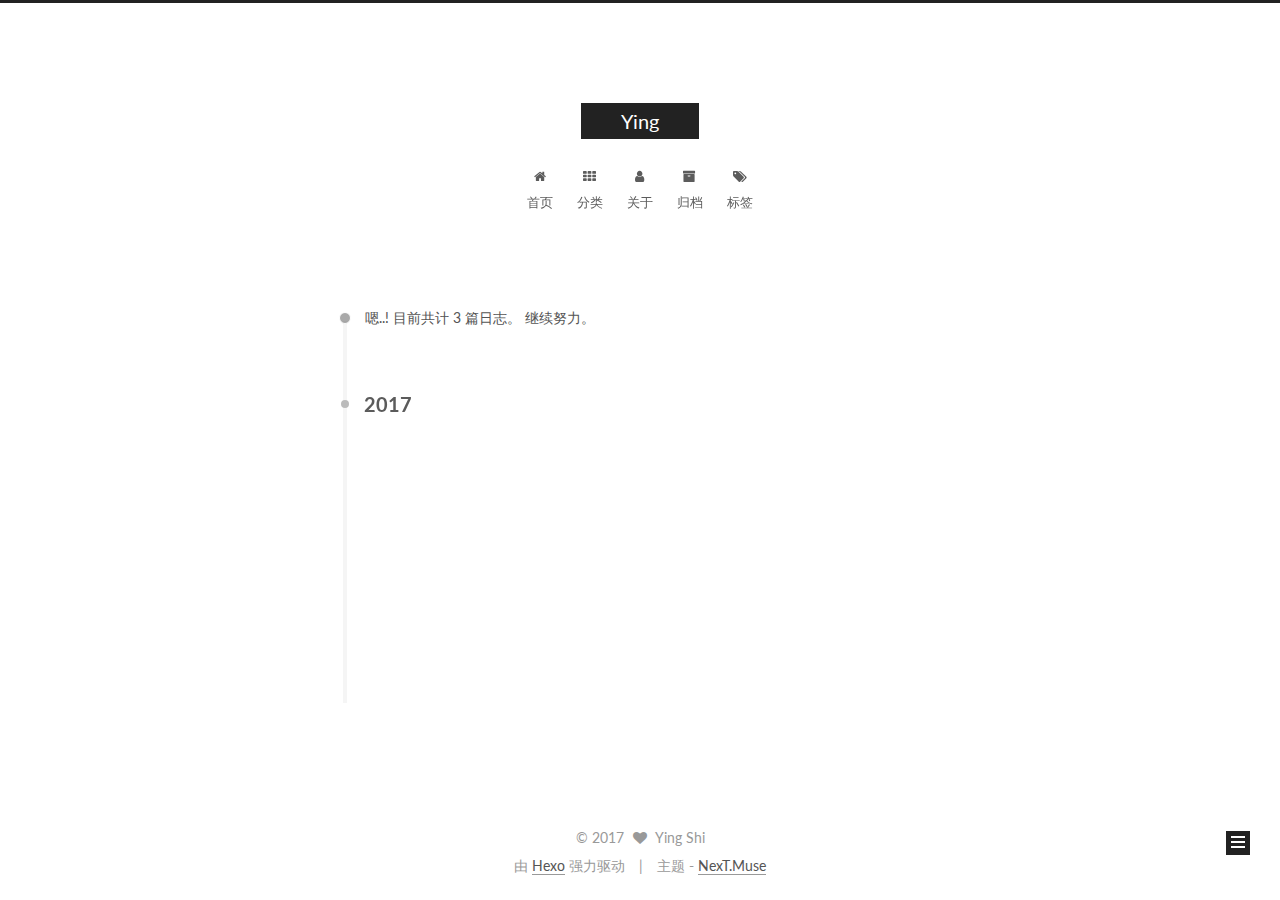
==== commit 8878a63b: "Site updated: 2017-05-21 10:08:22" ====
--- a/archives/index.html
+++ b/archives/index.html
@@ -269,7 +269,7 @@
       
         
       
-      嗯..! 目前共计 1 篇日志。 继续努力。
+      嗯..! 目前共计 3 篇日志。 继续努力。
     </span>
 
     
@@ -293,9 +293,9 @@
 
       <h2 class="post-title">
         
-            <a class="post-title-link" href="/2017/05/13/hello-world/" itemprop="url">
+            <a class="post-title-link" href="/2017/05/20/angularjs学习/" itemprop="url">
               
-                <span itemprop="name">Hello World</span>
+                <span itemprop="name">angularjs学习</span>
               
             </a>
         
@@ -303,7 +303,81 @@
 
       <div class="post-meta">
         <time class="post-time" itemprop="dateCreated"
-              datetime="2017-05-13T15:46:01+08:00"
+              datetime="2017-05-20T10:42:10+08:00"
+              content="2017-05-20" >
+          05-20
+        </time>
+      </div>
+
+    </header>
+  </article>
+
+
+
+    
+
+      
+      
+      
+
+      
+      
+
+      
+
+  <article class="post post-type-normal" itemscope itemtype="http://schema.org/Article">
+    <header class="post-header">
+
+      <h2 class="post-title">
+        
+            <a class="post-title-link" href="/2017/05/13/图片测试/" itemprop="url">
+              
+                <span itemprop="name">图片测试</span>
+              
+            </a>
+        
+      </h2>
+
+      <div class="post-meta">
+        <time class="post-time" itemprop="dateCreated"
+              datetime="2017-05-13T16:59:43+08:00"
+              content="2017-05-13" >
+          05-13
+        </time>
+      </div>
+
+    </header>
+  </article>
+
+
+
+    
+
+      
+      
+      
+
+      
+      
+
+      
+
+  <article class="post post-type-normal" itemscope itemtype="http://schema.org/Article">
+    <header class="post-header">
+
+      <h2 class="post-title">
+        
+            <a class="post-title-link" href="/2017/05/13/建站日志/" itemprop="url">
+              
+                <span itemprop="name">建站日志</span>
+              
+            </a>
+        
+      </h2>
+
+      <div class="post-meta">
+        <time class="post-time" itemprop="dateCreated"
+              datetime="2017-05-13T16:09:07+08:00"
               content="2017-05-13" >
           05-13
         </time>
@@ -362,7 +436,7 @@
           
             <div class="site-state-item site-state-posts">
               <a href="/archives">
-                <span class="site-state-item-count">1</span>
+                <span class="site-state-item-count">3</span>
                 <span class="site-state-item-name">日志</span>
               </a>
             </div>
--- a/css/main.css
+++ b/css/main.css
@@ -1695,7 +1695,7 @@
   width: 4px;
   height: 4px;
   border-radius: 50%;
-  background: #2d7395;
+  background: #faed7d;
 }
 .links-of-blogroll {
   font-size: 13px;
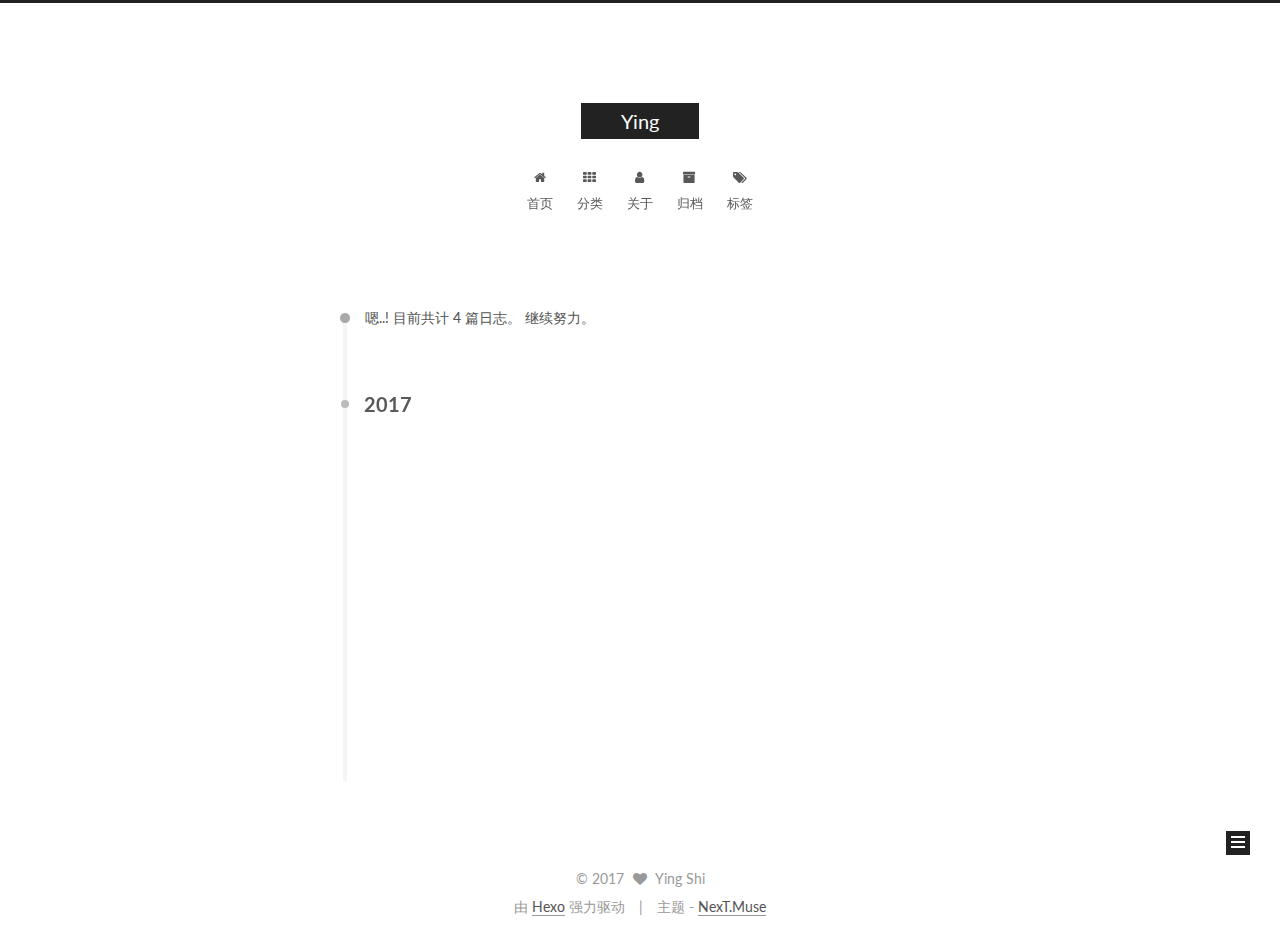
==== commit 4156b539: "Site updated: 2017-05-21 20:38:25" ====
--- a/archives/index.html
+++ b/archives/index.html
@@ -269,7 +269,7 @@
       
         
       
-      嗯..! 目前共计 3 篇日志。 继续努力。
+      嗯..! 目前共计 4 篇日志。 继续努力。
     </span>
 
     
@@ -283,6 +283,43 @@
         <div class="collection-title">
           <h2 class="archive-year motion-element" id="archive-year-2017">2017</h2>
         </div>
+      
+      
+
+      
+
+  <article class="post post-type-normal" itemscope itemtype="http://schema.org/Article">
+    <header class="post-header">
+
+      <h2 class="post-title">
+        
+            <a class="post-title-link" href="/2017/05/21/django初学笔记/" itemprop="url">
+              
+                <span itemprop="name">django初学笔记</span>
+              
+            </a>
+        
+      </h2>
+
+      <div class="post-meta">
+        <time class="post-time" itemprop="dateCreated"
+              datetime="2017-05-21T20:22:45+08:00"
+              content="2017-05-21" >
+          05-21
+        </time>
+      </div>
+
+    </header>
+  </article>
+
+
+
+    
+
+      
+      
+      
+
       
       
 
@@ -436,7 +473,7 @@
           
             <div class="site-state-item site-state-posts">
               <a href="/archives">
-                <span class="site-state-item-count">3</span>
+                <span class="site-state-item-count">4</span>
                 <span class="site-state-item-name">日志</span>
               </a>
             </div>
--- a/css/main.css
+++ b/css/main.css
@@ -1695,7 +1695,7 @@
   width: 4px;
   height: 4px;
   border-radius: 50%;
-  background: #faed7d;
+  background: #ff8373;
 }
 .links-of-blogroll {
   font-size: 13px;
